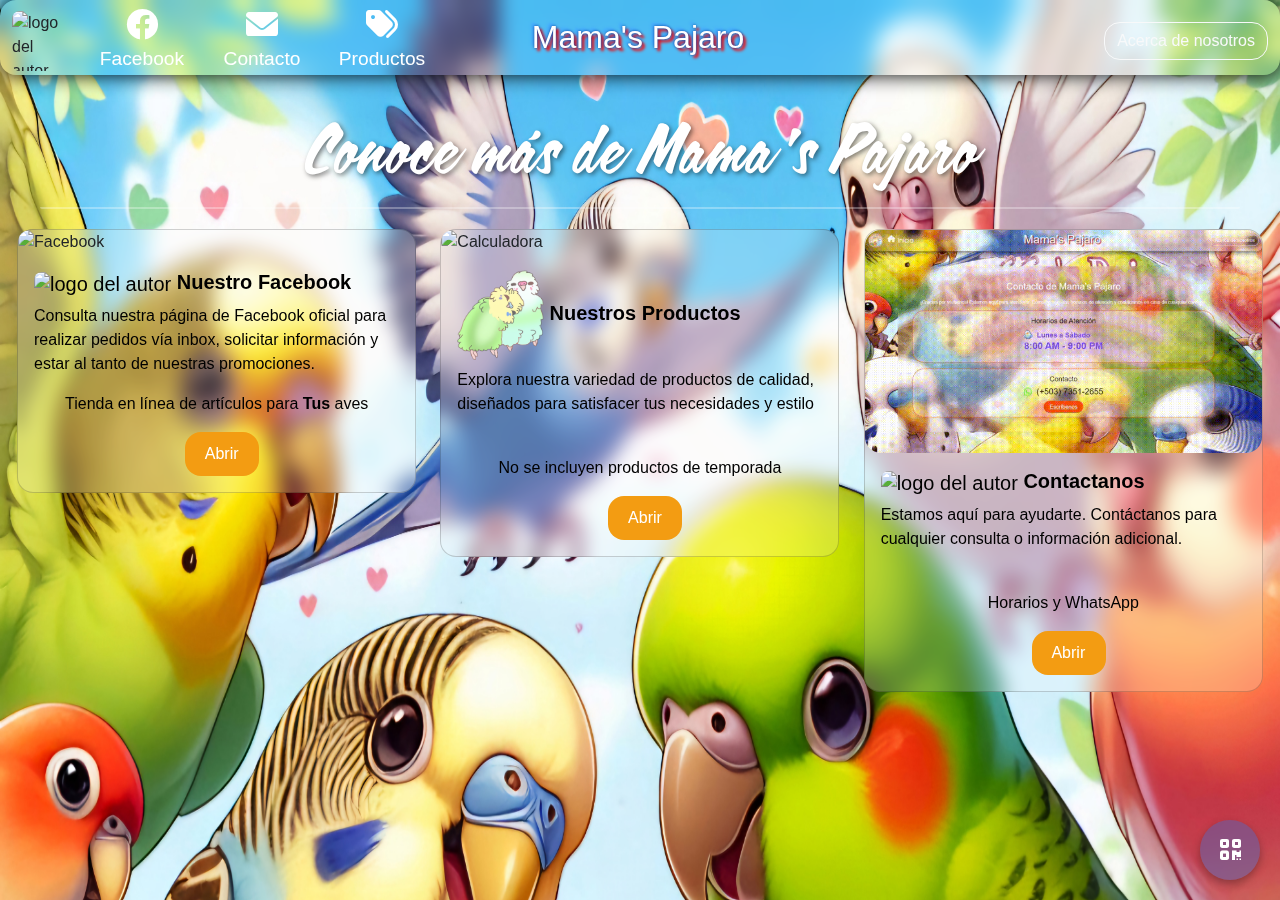
==== Home.html @ 3da88988 "Fixes 2/2" ====
<!-- DESARROLLADO POR GERARDO MARTÍNEZ -->

<!DOCTYPE html>
<html lang="es">

<head>

	<!-- Configuración -->
	<meta charset="UTF-8">
	<meta http-equiv="X-UA-Compatible" content="IE-edge">
	<meta name="viewport" content="width=device-width, initial-scale=1.0">

	<!-- Icono -->
	<link rel="icon" href="Resources/Logo/Logo.png" type="image/png">	

	<!-- Descripción -->
    <meta name="description" content="En Mama's Pajaro ofrecemos alimentación para aves, especialmente para pichones, y productos de calidad para tus pájaros. Descubre nuestros productos.">

	<!-- Palabras clave -->
    <meta name="keywords" content="Mama's Pajaro, mamas pajaro, productos para aves, alimentación para pájaros, pichones, comida para aves, tienda de aves, accesorios para pájaros">

	<!-- Otros metadatos -->
    <meta name="robots" content="index, follow"> <!-- Permite la indexación -->
    <meta name="author" content="Mama's Pajaro">

	<!-- Título -->
	<title>Mama's Pajaro</title>

	<!-- Icono -->
    <link rel="icon" href="https://mamapajaro.github.io/Resources/Logo/Logo.png" type="image/png">	

	<!-- Librerias -->
	<link rel="stylesheet" href="./css/estilos.css">
	<link rel="stylesheet" href="./css/bootstrap.css">
  	<link rel="stylesheet" href="./css/bootstrap.min.css">
	<link rel="stylesheet" href="./css/Home.css">

	<!-- Librería Awesome--> 
    <link rel="stylesheet" href="https://cdnjs.cloudflare.com/ajax/libs/font-awesome/6.0.0-beta3/css/all.min.css">	
	
	<!--Cargar gif por adelantado-->
	<link rel="preload" href="Resources\Animate\Facebook.gif" as="image">
	<link rel="preload" href="Resources\Animate\Productos.gif" as="image">
	<link rel="preload" href="Resources\Animate\Contactanos.gif" as="image">

	<!-- Metadatos de Open Graph (OG) -->
	<meta property="og:image:secure_url" content="https://gerrig.byethost8.com/MamaPajaro/Resources/Logo/Logo.png" />
    <meta property="og:title" content="Mama's Pajaro - Alimentación y Productos para Aves">
    <meta property="og:description" content="Descubre nuestros productos para aves y alimenta a tus pichones de forma adecuada con Mama's Pajaro. Ayuda a tus aves a crecer saludables.">
    <meta property="og:image" content="https://mamapajaro.github.io/Resources/Logo/Logo.png">
	<meta property="og:image:type" content="image/jpeg" />
	<meta property="og:image:width" content="400" />
	<meta property="og:image:height" content="300" />
	<meta property="og:image:alt" content="Mama's Pajaro" />
    <meta property="og:url" content="https://mamapajaro.github.io">
    <meta property="og:type" content="website">

    <!-- Metadatos para Twitter -->
    <meta name="twitter:title" content="Mama's Pajaro - Alimentación y Productos para Aves">
    <meta name="twitter:description" content="Descubre nuestros productos para aves y alimenta a tus pichones de forma adecuada con Mama's Pajaro. Ayuda a tus aves a crecer saludables.">
    <meta name="twitter:image" content="https://gerrig.byethost8.com/MamaPajaro/Resources/Logo/Logo.png">
    <meta name="twitter:card" content="summary_large_image">


	<script type="application/ld+json">
		{
		  "@context": "https://schema.org",
		  "@type": "Organization",
		  "name": "Mama's Pajaro",
		  "url": "https://mamapajaro.github.io",
		  "logo": "https://mamapajaro.github.io/Resources/Logo/Logo.png",
		  "contactPoint": {
			"@type": "ContactPoint",
			"telephone": "+50373512655",
			"contactType": "Customer Service",
			"areaServed": "ES",
			"availableLanguage": "es"
		  },
		  "sameAs": [
			"https://www.facebook.com/mamaspajaro"
		  ]
		}		
		</script>
	</head> 

<body class="section0" style="background-color: rgb(0, 0, 0);" content="width=device-width, initial-scale=1.0" oncontextmenu = "alert('Material Protegido');return false;" onselectstart = ";return false;" ondragstart =  "alert('Material Protegido');return false;">

	<script src="js/bootstrap.min.js"></script>

    <!-- NavBar -->
	<div id="header-container"></div>			  

	<!-- OFFCANVAS -->
	<div id="about-section"></div>

    <!-- Header and Spacing -->
    <header class="rounded-4" id="sticky-header">
		<nav class="navbar navbar-dark rounded-4 navbar-scroll" id="capa0 sombra3">
			<div class="container-fluid">
				<!-- Sección izquierda con logo y enlaces -->
				<div class="left-section d-flex">
					<img class="rounded-3" src="Resources/Logo/Logo.png" alt="logo del autor" width="60" height="60" class="d-inline-block align-text-top">
					
					<a href="Contacto.html" class="nav-link zero" id="a">
						<i class="fa-brands fa-facebook" id="a"></i>
						<span id="a">‎Facebook</span>
					</a>

					<a href="https://gerrig.byethost8.com/MamaPajaro/Contacto.html" class="nav-link zero" id="a">
						<i class="fas fa-envelope" id="a"></i>
						<span id="a">Contacto</span>
					</a>

					<a href="https://gerrig.byethost8.com/MamaPajaro/Productos.html" class="nav-link zero" id="a">
						<i class="fas fa-tags" id="a"></i>
						<span id="a">‎Productos</span>
					</a>
					
				</div>
	
				<!-- Título centrado -->
				<h1 class="title-center opt" id="sombra5">Mama's Pajaro</h1>
	
				<!-- Botón Acerca de nosotros -->
				<a class="btn btn-outline-light rounded-4" id="a" data-bs-toggle="offcanvas" href="#offcanvasExample" role="button" aria-controls="offcanvasExample">
					Acerca de nosotros
				</a>
			</div>
		</nav>
	</header>
	<br>

			<!-- OFFCANVAS (Contenido boton acerca de nosotros) -->
<div style="background-color: rgba(0, 255, 55, 0); backdrop-filter: blur(7px);" class="offcanvas offcanvas-start" tabindex="-1" id="offcanvasExample" aria-labelledby="offcanvasExampleLabel">

    <div class="offcanvas-header rounded-4" id="AC">

        <br>

      <h1 style="color:#000000;" class="offcanvas-title" id="offcanvasExampleLabel">Mama's Pajaro</h1>

      <button type="button" class="btn-close text-reset" id="a" data-bs-dismiss="offcanvas" aria-label="Close"></button>

    </div>

    <br>

    <div class="offcanvas-body rounded-4" id="AC">

        <div>
      
          <!-- Contenido del botón "Acerca de nosotros" -->
          <H1 class="decorated-title">Acerca de nosotros</H1>
          <div class="acrylic-box">
            <p class="centered-text">Nuestro emprendimiento Mama's pajaro nació hace 3 años, 
              debido a la necesidad de alimentar pájaros pichones ya que debido a una mala 
              nutrición se daban muchas muertes de pichones, por lo que hemos decidido crear 
              una marca que ayude a alimentar a los pájaros y evitar que tengan una mala nutrición,
              evitando que las muertes de los pichones sigan debido a este problema.
            </p>
            <p style="text-align: center; font-weight: bold;">No apoyamos ni fomentamos la venta de animales.</p>
          </div>
      
          <!-- Mantener este contenido debajo si es necesario -->
          <div style="text-align: center;">
            <img src="Resources/Logo/Logo.png" alt="Logo Mama Pajaro" style="width: 300px; height: auto;"> <!-- Ajusta la ruta y el tamaño -->
            <br>
            <p><b style="color:#000000;">Mama's Pajaro©</b> es una marca registrada</p>
        </div>
      
        </div>
        </div>
        </div>	 
	<br>
	<br>
	<br>
	<br>

	<!-- Tarjetas -->

	<H2 class="decorated-title">Conoce más de Mama's Pajaro</H2>

	<div class="row row-cols-1 row-cols-md-3 g-4" id="g">

		<div class="col">

			<!-- Mama's Pajaro Facebook -->

		  <div class="card rounded-4" style="background-color: rgba(255, 255, 255, 0.185);" id="AC2">

			<img src="Resources\Animate\Facebook.gif" class="card-img-top rounded-4" alt="Facebook">

			<div class="card-body">				

			  <h5 style="color:#000000" class="card-title"><img class="rounded-3" src="Resources\Iconos\Facebook.png" alt="logo del autor" height="90"><b>	Nuestro Facebook</b></h5>

			  <p style="color: #000000; font-weight: normal;" class="card-text">Consulta nuestra página de Facebook oficial para realizar pedidos vía inbox, solicitar información y estar al tanto de nuestras promociones.</p>

				<p style="color:black; text-align: center; font-weight: normal;">Tienda en línea de artículos para <b>Tus</b> aves</p>

			  <center><a href="https://www.facebook.com/mamaspajaro" id="a" class="btn btn-outline-dark rounded-4">Abrir</a></center>

			</div>

		  </div>

		</div>

		<!-- Productos -->

		<div class="col">

		  <div class="card rounded-4" style="background-color: rgba(255, 255, 255, 0.185);" id="AC2">

			<img src="Resources\Animate\Productos.gif" class="card-img-top rounded-4" alt="Calculadora">

			<div class="card-body">

				<h5 style="color:#000000" class="card-title"><img class="rounded-3" src="Resources\Iconos\Food.png" alt="logo del autor" height="90"><b>	Nuestros Productos</b></h5>

			  	<p style="color: #000000; font-weight: normal;" class="card-text">Explora nuestra variedad de productos de calidad, diseñados para satisfacer tus necesidades y estilo</p>
				<br>
				
			  	<p style="color:black; text-align: center; font-weight: normal;">No se incluyen productos de temporada</p>
				
			  	<center><a href="https://gerrig.byethost8.com/MamaPajaro/Productos.html" id="a" class="btn btn-outline-dark rounded-4">Abrir</a></center>

			</div>

		  </div>

		</div>

		<!-- Contacto -->

		<div class="col">

		  <div class="card rounded-4" style="background-color: rgba(255, 255, 255, 0.185);" id="AC2">

			<img src="Resources\Animate\Contactanos.gif" class="card-img-top rounded-4" alt="Calculadora">

			<div class="card-body">

				<h5 style="color:#000000" class="card-title"><img class="rounded-3" src="Resources\Iconos\Contact.png" alt="logo del autor" height="90"><b>	Contactanos</b></h5>

			  <p style="color:#000000" class="card-text">Estamos aquí para ayudarte. Contáctanos para cualquier consulta o información adicional.</p>
			  <br>			  	  
			  <p style="color:black; text-align: center; font-weight: normal;" class="d">Horarios y WhatsApp</p>

			  <center><a href="https://gerrig.byethost8.com/MamaPajaro/Contacto.html" id="a" class="btn btn-outline-dark rounded-4">Abrir</a></center>

			</div>

		  </div>

		</div>

		</div>

 <!-- Botón circular -->
 <button id="botonCircular">
    <i class="fas fa-qrcode" id="a"></i> <!-- Ícono de QR de Font Awesome -->
</button>


 <!-- Modal de la imagen -->
 <div id="modalImagen" class="modal">
	 <div class="modal-content">
		<h1 class="movil">¡Disponible en móviles!</h1>
		 <span id="a" class="close">&times;</span>
		 <div style="display: flex; justify-content: center; align-items: center;">
			<img src="Resources/QR/QR.png" alt="Mama Pajaro QR" class="QR">			
		</div>		
		<div class="recomendado">
			<img src="./Resources/Iconos/Microsoft_Edge_logo_(2019).svg" id="edge" height="20%" alt="Microsoft Edge Logo">
			<span>Recomendado</span>
		</div>
	 </div>
 </div>

 <script src="./js/button.js"></script>

		<br>

		</body>

		</html>
---- css/estilos.css ----
*{
    margin: 0;
    padding: 0;
    box-sizing: border-box;
}
#btn-mas{
    display: none;
}

.container{
    position: fixed;
    bottom: 20px;
    right: 20px;
}
.redes a, .btn-mas label{
    border: 1px solid rgba(0, 0, 0, 0.521);
    display: block;
    text-decoration: none;
    background: rgba(27, 2, 255, 0);
    backdrop-filter: blur(10px); 
    -webkit-backdrop-filter: blur(10px);
    color: #fff;
    width: 55px;
    height: 55px;
    line-height: 55px;
    text-align: center;
    border-radius: 50%;
    box-shadow: 0px 1px 10px rgb(0, 0, 0);
    transition: all 500ms ease;
}
.redes a:hover{
    border: 1px solid rgba(0, 0, 0, 0.521);
    background: rgba(27, 2, 255, 0);
    backdrop-filter: blur(10px); 
    -webkit-backdrop-filter: blur(10px);
    color: red;
}
.redes a{
    margin-bottom: -15px;
    opacity: 0;
    visibility: hidden;
}
#btn-mas:checked~ .redes a{
    margin-bottom: 10px;
    opacity: 1;
    visibility: visible;
}
.btn-mas label{
    cursor: pointer;
    border: 1px solid rgba(0, 0, 0, 0.521);
    background: rgba(27, 2, 255, 0);
    backdrop-filter: blur(10px); 
    -webkit-backdrop-filter: blur(10px);
    font-size: 23px;
}
#btn-mas:checked ~ .btn-mas label{
    transform: rotate(135deg);
    font-size: 25px;
}

#sticky-header {
   
    backdrop-filter: blur(10px); 
    -webkit-backdrop-filter: blur(10px);
    position: fixed;
    top: 0;
    left: 0;
    width: 100%;
    z-index: 100;
  }

#AC {
    background-color: rgba(255, 255, 255, 0.7);
    backdrop-filter: blur(5px); 
    -webkit-backdrop-filter: blur(5px);
}

#AC2 {
    backdrop-filter: blur(10px); 
    -webkit-backdrop-filter: blur(10px);
}
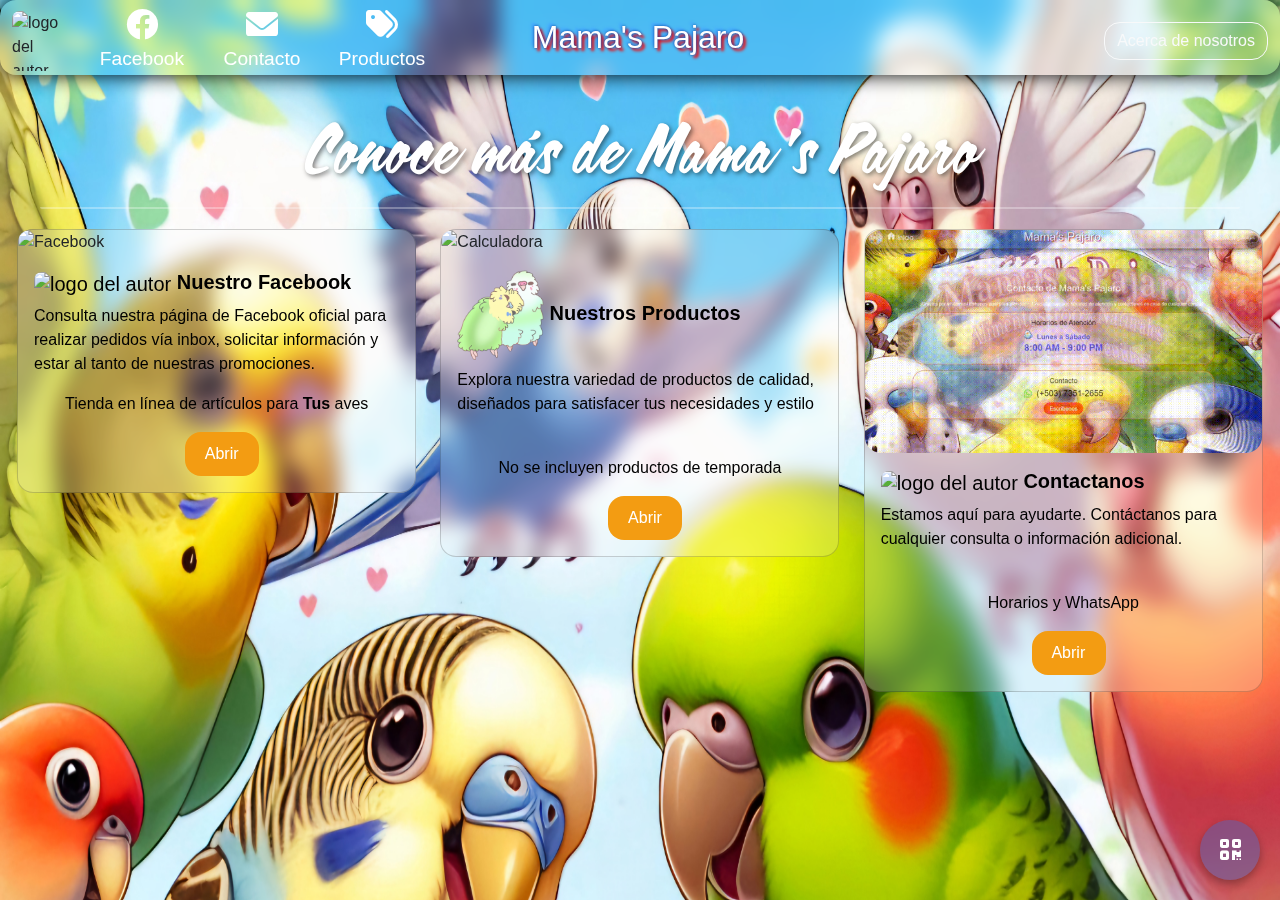
==== commit e8a83dae: "Final Fixes" ====
--- a/Home.html
+++ b/Home.html
@@ -9,10 +9,7 @@
 	<!-- Configuración -->
 	<meta charset="UTF-8">
 	<meta http-equiv="X-UA-Compatible" content="IE-edge">
-	<meta name="viewport" content="width=device-width, initial-scale=1.0">
-
-	<!-- Icono -->
-	<link rel="icon" href="Resources/Logo/Logo.png" type="image/png">	
+	<meta name="viewport" content="width=device-width, initial-scale=1.0">		
 
 	<!-- Descripción -->
     <meta name="description" content="En Mama's Pajaro ofrecemos alimentación para aves, especialmente para pichones, y productos de calidad para tus pájaros. Descubre nuestros productos.">
@@ -28,7 +25,7 @@
 	<title>Mama's Pajaro</title>
 
 	<!-- Icono -->
-    <link rel="icon" href="https://mamapajaro.github.io/Resources/Logo/Logo.png" type="image/png">	
+    	<link rel="icon" href="https://mamapajaro.github.io/Resources/Logo/Logo.png" type="image/png">	
 
 	<!-- Librerias -->
 	<link rel="stylesheet" href="./css/estilos.css">
@@ -45,7 +42,7 @@
 	<link rel="preload" href="Resources\Animate\Contactanos.gif" as="image">
 
 	<!-- Metadatos de Open Graph (OG) -->
-	<meta property="og:image:secure_url" content="https://gerrig.byethost8.com/MamaPajaro/Resources/Logo/Logo.png" />
+	<meta property="og:image:secure_url" content="https://mamapajaro.github.io/Resources/Logo/Logo.png" />
     <meta property="og:title" content="Mama's Pajaro - Alimentación y Productos para Aves">
     <meta property="og:description" content="Descubre nuestros productos para aves y alimenta a tus pichones de forma adecuada con Mama's Pajaro. Ayuda a tus aves a crecer saludables.">
     <meta property="og:image" content="https://mamapajaro.github.io/Resources/Logo/Logo.png">
@@ -59,7 +56,7 @@
     <!-- Metadatos para Twitter -->
     <meta name="twitter:title" content="Mama's Pajaro - Alimentación y Productos para Aves">
     <meta name="twitter:description" content="Descubre nuestros productos para aves y alimenta a tus pichones de forma adecuada con Mama's Pajaro. Ayuda a tus aves a crecer saludables.">
-    <meta name="twitter:image" content="https://gerrig.byethost8.com/MamaPajaro/Resources/Logo/Logo.png">
+    <meta name="twitter:image" content="https://mamapajaro.github.io/Resources/Logo/Logo.png">
     <meta name="twitter:card" content="summary_large_image">
 
 
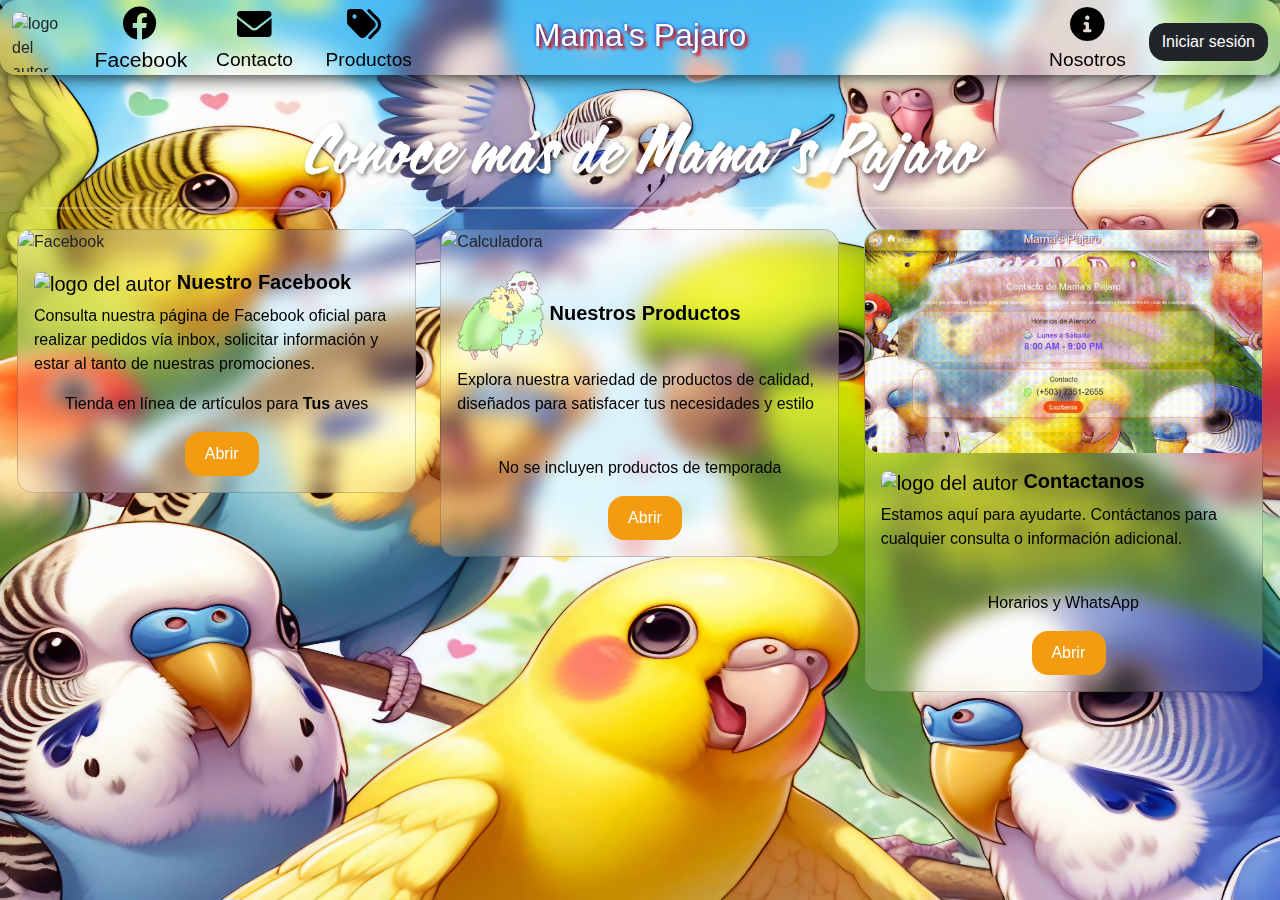
==== commit 2cf0784b: "Home V2" ====
--- a/Home.html
+++ b/Home.html
@@ -46,7 +46,7 @@
     <meta property="og:title" content="Mama's Pajaro - Alimentación y Productos para Aves">
     <meta property="og:description" content="Descubre nuestros productos para aves y alimenta a tus pichones de forma adecuada con Mama's Pajaro. Ayuda a tus aves a crecer saludables.">
     <meta property="og:image" content="https://mamapajaro.github.io/Resources/Logo/Logo.png">
-	<meta property="og:image:type" content="image/jpeg" />
+	<meta property="og:image:type" content="image/png" />
 	<meta property="og:image:width" content="400" />
 	<meta property="og:image:height" content="300" />
 	<meta property="og:image:alt" content="Mama's Pajaro" />
@@ -81,205 +81,210 @@
 		</script>
 	</head> 
 
-<body class="section0" style="background-color: rgb(0, 0, 0);" content="width=device-width, initial-scale=1.0" oncontextmenu = "alert('Material Protegido');return false;" onselectstart = ";return false;" ondragstart =  "alert('Material Protegido');return false;">
-
-	<script src="js/bootstrap.min.js"></script>
-
-    <!-- NavBar -->
-	<div id="header-container"></div>			  
-
-	<!-- OFFCANVAS -->
-	<div id="about-section"></div>
-
-    <!-- Header and Spacing -->
-    <header class="rounded-4" id="sticky-header">
-		<nav class="navbar navbar-dark rounded-4 navbar-scroll" id="capa0 sombra3">
-			<div class="container-fluid">
-				<!-- Sección izquierda con logo y enlaces -->
-				<div class="left-section d-flex">
-					<img class="rounded-3" src="Resources/Logo/Logo.png" alt="logo del autor" width="60" height="60" class="d-inline-block align-text-top">
+	<body class="section0" style="background-color: rgb(0, 0, 0);" content="width=device-width, initial-scale=1.0" oncontextmenu = "alert('Material Protegido');return false;" onselectstart = ";return false;" ondragstart =  "alert('Material Protegido');return false;">
+
+		<script src="js/bootstrap.min.js"></script>
+	
+		<!-- NavBar -->
+		<div id="header-container"></div>			  
+	
+		<!-- OFFCANVAS -->
+		<div id="about-section"></div>
+	
+		<!-- Header and Spacing -->
+		<header class="rounded-4" id="sticky-header">
+			<nav class="navbar navbar-dark rounded-4 navbar-scroll" id="capa0 sombra3">
+				<div class="container-fluid">
+					<!-- Sección izquierda con logo y enlaces -->
+					<div class="left-section d-flex">
+						<img class="rounded-3 mama" src="Resources/Logo/Logo.png" alt="logo del autor" width="60" height="60" class="d-inline-block align-text-top">
+						
+						<a href="https://www.facebook.com/mamaspajaro" class="nav-link zero2" id="a">
+							<i class="fa-brands fa-facebook" id="a"></i>
+							<span id="a">‎Facebook</span>
+						</a>
+	
+						<a href="https://gerrig.byethost8.com/MamaPajaro/Contacto.html" class="nav-link zero" id="a">
+							<i class="fas fa-envelope" id="a"></i>
+							<span id="a">Contacto</span>
+						</a>
+	
+						<a href="https://gerrig.byethost8.com/MamaPajaro/Productos.html" class="nav-link zero" id="a">
+							<i class="fas fa-tags" id="a"></i>
+							<span id="a">‎Productos</span>
+						</a>
+						
+					</div>
+		
+					<!-- Título centrado -->
+					<h1 class="title-center opt" id="sombra5">Mama's Pajaro</h1>
+	
+					<a href="#offcanvasExample" class="nav-link zero ajust2" id="a" data-bs-toggle="offcanvas" role="button" aria-controls="offcanvasExample">
+						<i class="fa-solid fa-circle-info" id="a"></i>
+						<span id="a">Nosotros</span>
+					</a>
+		
+					<!-- Botón Acerca de nosotros -->
+					<a class="btn btn-dark rounded-4" id="a" href="login.php" role="button">
+						Iniciar sesión
+					</a>
+				</div>
+			</nav>
+		</header>
+		<br>
+	
+				<!-- OFFCANVAS (Contenido boton acerca de nosotros) -->
+	<div style="background-color: rgba(0, 255, 55, 0); backdrop-filter: blur(7px);" class="offcanvas offcanvas-start" tabindex="-1" id="offcanvasExample" aria-labelledby="offcanvasExampleLabel">
+	
+		<div class="offcanvas-header rounded-4" id="AC">
+	
+			<br>
+	
+		  <h1 style="color:#000000;" class="offcanvas-title" id="offcanvasExampleLabel">Mama's Pajaro</h1>
+	
+		  <button type="button" class="btn-close text-reset" id="a" data-bs-dismiss="offcanvas" aria-label="Close"></button>
+	
+		</div>
+	
+		<br>
+	
+		<div class="offcanvas-body rounded-4" id="AC">
+	
+			<div>
+		  
+			  <!-- Contenido del botón "Acerca de nosotros" -->
+			  <H1 class="decorated-title">Acerca de nosotros</H1>
+			  <div class="acrylic-box">
+				<p class="centered-text">Nuestro emprendimiento Mama's pajaro nació hace 3 años, 
+				  debido a la necesidad de alimentar pájaros pichones ya que debido a una mala 
+				  nutrición se daban muchas muertes de pichones, por lo que hemos decidido crear 
+				  una marca que ayude a alimentar a los pájaros y evitar que tengan una mala nutrición,
+				  evitando que las muertes de los pichones sigan debido a este problema.
+				</p>
+				<p style="text-align: center; font-weight: bold;">No apoyamos ni fomentamos la venta de animales.</p>
+			  </div>
+		  
+			  <!-- Mantener este contenido debajo si es necesario -->
+			  <div style="text-align: center;">
+				<img src="Resources/Logo/Logo.png" alt="Logo Mama Pajaro" style="width: 300px; height: auto;"> <!-- Ajusta la ruta y el tamaño -->
+				<br>
+				<p><b style="color:#000000;">Mama's Pajaro©</b> es una marca registrada</p>
+			</div>
+		  
+			</div>
+			</div>
+			</div>	 
+		<br>
+		<br>
+		<br>
+		<br>
+	
+		<!-- Tarjetas -->
+	
+		<H2 class="decorated-title">Conoce más de Mama's Pajaro</H2>
+	
+		<div class="row row-cols-1 row-cols-md-3 g-4" id="g">
+	
+			<div class="col">
+	
+				<!-- Mama's Pajaro Facebook -->
+	
+			  <div class="card rounded-4" style="background-color: rgba(255, 255, 255, 0.185);" id="AC2">
+	
+				<img src="Resources\Animate\Facebook.gif" class="card-img-top rounded-4" alt="Facebook">
+	
+				<div class="card-body">				
+	
+				  <h5 style="color:#000000" class="card-title"><img class="rounded-3" src="Resources\Iconos\Facebook.png" alt="logo del autor" height="90"><b>	Nuestro Facebook</b></h5>
+	
+				  <p style="color: #000000; font-weight: normal;" class="card-text">Consulta nuestra página de Facebook oficial para realizar pedidos vía inbox, solicitar información y estar al tanto de nuestras promociones.</p>
+	
+					<p style="color:black; text-align: center; font-weight: normal;">Tienda en línea de artículos para <b>Tus</b> aves</p>
+	
+				  <center><a href="https://www.facebook.com/mamaspajaro" id="a" class="btn btn-outline-darki rounded-4">Abrir</a></center>
+	
+				</div>
+	
+			  </div>
+	
+			</div>
+	
+			<!-- Productos -->
+	
+			<div class="col">
+	
+			  <div class="card rounded-4" style="background-color: rgba(255, 255, 255, 0.185);" id="AC2">
+	
+				<img src="Resources\Animate\Productos.gif" class="card-img-top rounded-4" alt="Calculadora">
+	
+				<div class="card-body">
+	
+					<h5 style="color:#000000" class="card-title"><img class="rounded-3" src="Resources\Iconos\Food.png" alt="logo del autor" height="90"><b>	Nuestros Productos</b></h5>
+	
+					  <p style="color: #000000; font-weight: normal;" class="card-text">Explora nuestra variedad de productos de calidad, diseñados para satisfacer tus necesidades y estilo</p>
+					<br>
 					
-					<a href="Contacto.html" class="nav-link zero" id="a">
-						<i class="fa-brands fa-facebook" id="a"></i>
-						<span id="a">‎Facebook</span>
-					</a>
-
-					<a href="https://gerrig.byethost8.com/MamaPajaro/Contacto.html" class="nav-link zero" id="a">
-						<i class="fas fa-envelope" id="a"></i>
-						<span id="a">Contacto</span>
-					</a>
-
-					<a href="https://gerrig.byethost8.com/MamaPajaro/Productos.html" class="nav-link zero" id="a">
-						<i class="fas fa-tags" id="a"></i>
-						<span id="a">‎Productos</span>
-					</a>
+					  <p style="color:black; text-align: center; font-weight: normal;">No se incluyen productos de temporada</p>
 					
-				</div>
-	
-				<!-- Título centrado -->
-				<h1 class="title-center opt" id="sombra5">Mama's Pajaro</h1>
-	
-				<!-- Botón Acerca de nosotros -->
-				<a class="btn btn-outline-light rounded-4" id="a" data-bs-toggle="offcanvas" href="#offcanvasExample" role="button" aria-controls="offcanvasExample">
-					Acerca de nosotros
-				</a>
-			</div>
-		</nav>
-	</header>
-	<br>
-
-			<!-- OFFCANVAS (Contenido boton acerca de nosotros) -->
-<div style="background-color: rgba(0, 255, 55, 0); backdrop-filter: blur(7px);" class="offcanvas offcanvas-start" tabindex="-1" id="offcanvasExample" aria-labelledby="offcanvasExampleLabel">
-
-    <div class="offcanvas-header rounded-4" id="AC">
-
-        <br>
-
-      <h1 style="color:#000000;" class="offcanvas-title" id="offcanvasExampleLabel">Mama's Pajaro</h1>
-
-      <button type="button" class="btn-close text-reset" id="a" data-bs-dismiss="offcanvas" aria-label="Close"></button>
-
-    </div>
-
-    <br>
-
-    <div class="offcanvas-body rounded-4" id="AC">
-
-        <div>
-      
-          <!-- Contenido del botón "Acerca de nosotros" -->
-          <H1 class="decorated-title">Acerca de nosotros</H1>
-          <div class="acrylic-box">
-            <p class="centered-text">Nuestro emprendimiento Mama's pajaro nació hace 3 años, 
-              debido a la necesidad de alimentar pájaros pichones ya que debido a una mala 
-              nutrición se daban muchas muertes de pichones, por lo que hemos decidido crear 
-              una marca que ayude a alimentar a los pájaros y evitar que tengan una mala nutrición,
-              evitando que las muertes de los pichones sigan debido a este problema.
-            </p>
-            <p style="text-align: center; font-weight: bold;">No apoyamos ni fomentamos la venta de animales.</p>
-          </div>
-      
-          <!-- Mantener este contenido debajo si es necesario -->
-          <div style="text-align: center;">
-            <img src="Resources/Logo/Logo.png" alt="Logo Mama Pajaro" style="width: 300px; height: auto;"> <!-- Ajusta la ruta y el tamaño -->
-            <br>
-            <p><b style="color:#000000;">Mama's Pajaro©</b> es una marca registrada</p>
-        </div>
-      
-        </div>
-        </div>
-        </div>	 
-	<br>
-	<br>
-	<br>
-	<br>
-
-	<!-- Tarjetas -->
-
-	<H2 class="decorated-title">Conoce más de Mama's Pajaro</H2>
-
-	<div class="row row-cols-1 row-cols-md-3 g-4" id="g">
-
-		<div class="col">
-
-			<!-- Mama's Pajaro Facebook -->
-
-		  <div class="card rounded-4" style="background-color: rgba(255, 255, 255, 0.185);" id="AC2">
-
-			<img src="Resources\Animate\Facebook.gif" class="card-img-top rounded-4" alt="Facebook">
-
-			<div class="card-body">				
-
-			  <h5 style="color:#000000" class="card-title"><img class="rounded-3" src="Resources\Iconos\Facebook.png" alt="logo del autor" height="90"><b>	Nuestro Facebook</b></h5>
-
-			  <p style="color: #000000; font-weight: normal;" class="card-text">Consulta nuestra página de Facebook oficial para realizar pedidos vía inbox, solicitar información y estar al tanto de nuestras promociones.</p>
-
-				<p style="color:black; text-align: center; font-weight: normal;">Tienda en línea de artículos para <b>Tus</b> aves</p>
-
-			  <center><a href="https://www.facebook.com/mamaspajaro" id="a" class="btn btn-outline-dark rounded-4">Abrir</a></center>
-
-			</div>
-
-		  </div>
-
-		</div>
-
-		<!-- Productos -->
-
-		<div class="col">
-
-		  <div class="card rounded-4" style="background-color: rgba(255, 255, 255, 0.185);" id="AC2">
-
-			<img src="Resources\Animate\Productos.gif" class="card-img-top rounded-4" alt="Calculadora">
-
-			<div class="card-body">
-
-				<h5 style="color:#000000" class="card-title"><img class="rounded-3" src="Resources\Iconos\Food.png" alt="logo del autor" height="90"><b>	Nuestros Productos</b></h5>
-
-			  	<p style="color: #000000; font-weight: normal;" class="card-text">Explora nuestra variedad de productos de calidad, diseñados para satisfacer tus necesidades y estilo</p>
-				<br>
-				
-			  	<p style="color:black; text-align: center; font-weight: normal;">No se incluyen productos de temporada</p>
-				
-			  	<center><a href="https://gerrig.byethost8.com/MamaPajaro/Productos.html" id="a" class="btn btn-outline-dark rounded-4">Abrir</a></center>
-
-			</div>
-
-		  </div>
-
-		</div>
-
-		<!-- Contacto -->
-
-		<div class="col">
-
-		  <div class="card rounded-4" style="background-color: rgba(255, 255, 255, 0.185);" id="AC2">
-
-			<img src="Resources\Animate\Contactanos.gif" class="card-img-top rounded-4" alt="Calculadora">
-
-			<div class="card-body">
-
-				<h5 style="color:#000000" class="card-title"><img class="rounded-3" src="Resources\Iconos\Contact.png" alt="logo del autor" height="90"><b>	Contactanos</b></h5>
-
-			  <p style="color:#000000" class="card-text">Estamos aquí para ayudarte. Contáctanos para cualquier consulta o información adicional.</p>
-			  <br>			  	  
-			  <p style="color:black; text-align: center; font-weight: normal;" class="d">Horarios y WhatsApp</p>
-
-			  <center><a href="https://gerrig.byethost8.com/MamaPajaro/Contacto.html" id="a" class="btn btn-outline-dark rounded-4">Abrir</a></center>
-
-			</div>
-
-		  </div>
-
-		</div>
-
-		</div>
-
- <!-- Botón circular -->
- <button id="botonCircular">
-    <i class="fas fa-qrcode" id="a"></i> <!-- Ícono de QR de Font Awesome -->
-</button>
-
-
- <!-- Modal de la imagen -->
- <div id="modalImagen" class="modal">
-	 <div class="modal-content">
-		<h1 class="movil">¡Disponible en móviles!</h1>
-		 <span id="a" class="close">&times;</span>
-		 <div style="display: flex; justify-content: center; align-items: center;">
-			<img src="Resources/QR/QR.png" alt="Mama Pajaro QR" class="QR">			
-		</div>		
-		<div class="recomendado">
-			<img src="./Resources/Iconos/Microsoft_Edge_logo_(2019).svg" id="edge" height="20%" alt="Microsoft Edge Logo">
-			<span>Recomendado</span>
-		</div>
+					  <center><a href="Productos.html" id="a" class="btn btn-outline-darki rounded-4">Abrir</a></center>
+	
+				</div>
+	
+			  </div>
+	
+			</div>
+	
+			<!-- Contacto -->
+	
+			<div class="col">
+	
+			  <div class="card rounded-4" style="background-color: rgba(255, 255, 255, 0.185);" id="AC2">
+	
+				<img src="Resources\Animate\Contactanos.gif" class="card-img-top rounded-4" alt="Calculadora">
+	
+				<div class="card-body">
+	
+					<h5 style="color:#000000" class="card-title"><img class="rounded-3" src="Resources\Iconos\Contact.png" alt="logo del autor" height="90"><b>	Contactanos</b></h5>
+	
+				  <p style="color:#000000" class="card-text">Estamos aquí para ayudarte. Contáctanos para cualquier consulta o información adicional.</p>
+				  <br>			  	  
+				  <p style="color:black; text-align: center; font-weight: normal;" class="d">Horarios y WhatsApp</p>
+	
+				  <center><a href="Contacto.html" id="a" class="btn btn-outline-darki rounded-4">Abrir</a></center>
+	
+				</div>
+	
+			  </div>
+	
+			</div>
+	
+			</div>
+	
+	 <!-- Botón circular -->
+	 <button id="botonCircular">
+		<i class="fas fa-qrcode" id="a"></i> <!-- Ícono de QR de Font Awesome -->
+	</button>
+	
+	
+	 <!-- Modal de la imagen -->
+	 <div id="modalImagen" class="modal">
+		 <div class="modal-content">
+			<h1 class="movil">¡Disponible en móviles!</h1>
+			 <span id="a" class="close">&times;</span>
+			 <div style="display: flex; justify-content: center; align-items: center;">
+				<img src="Resources/QR/QR.png" alt="Mama Pajaro QR" class="QR">			
+			</div>		
+			<div class="recomendado">
+				<img src="./Resources/Iconos/Microsoft_Edge_logo_(2019).svg" id="edge" height="20%" alt="Microsoft Edge Logo">
+				<span>Recomendado</span>
+			</div>
+		 </div>
 	 </div>
- </div>
-
- <script src="./js/button.js"></script>
-
-		<br>
-
-		</body>
-
-		</html>+	
+	 <script src="./js/button.js"></script>
+	
+			<br>
+	
+	</body>
+	
+</html>--- a/css/Home.css
+++ b/css/Home.css
@@ -284,7 +284,7 @@
 		}
 		.nav-link {
 			text-decoration: none;
-			color: white;
+			color: black;
 			font-size: 1.3rem;
 			margin-left: 22px;
 			position: relative; /* Para que el z-index funcione */
@@ -292,13 +292,14 @@
 			transition: color 0.3s, transform 0.3s, font-weight 0.3s; /* Suaviza el cambio de color y la transformación */
 		}
 		.title-center {
-			flex-grow: 1;
+			position: absolute; /* Desacoplamos la posición del flujo normal */
+			left: 50% !important; /* Llevamos el punto de inicio al centro del contenedor */
+			transform: translateX(20%); /* Ajustamos el centro del elemento */
 			text-align: center;
 			color: white;
 			font-size: 2rem;
-			margin-left: -300px;
-			position: relative;
-			z-index: 1; /* El título estará debajo de los enlaces */
+			z-index: 1; /* Aseguramos la visibilidad si hay traslapos */
+			width: max-content; /* Se ajustará al tamaño del texto */
 		}
 		.btn {
 			margin-left: 10px;
@@ -437,16 +438,16 @@
 			}
 		}
 
-		.btn-outline-dark {
+		.btn-outline-darki {
 			background-color: #f39c12;
 			color: white;
 			border: none;
 			padding: 10px 20px;
 			border-radius: 5px;
 			cursor: pointer;
-		}
-
-		.btn-outline-dark:hover {
+		}		
+
+		.btn-outline-darki:hover {
 			transform: scale(1.05);
 			background-color: #e67e22;
 		}
@@ -477,12 +478,12 @@
 			}
 		}
 
-		.btn-outline-dark
+		.btn-outline-darki
 		{
 			transition: transform 0.3s ease;
 		}
 
-		.btn-outline-dark:hover
+		.btn-outline-darki:hover
 		{
 			transform: scale(1.3); /* Agrandar un poco al pasar el mouse */    
 		}
@@ -509,383 +510,880 @@
 		--order: 3;
 		}
 
-		/*Optimización iPhone SE*/
-		@media (max-width: 400px) {
-			nav {
-				flex-direction: column; /* Cambia la dirección de los elementos a columna */
-				align-items: flex-start; /* Alinea los elementos a la izquierda */
-			}
-		
-			.nav-link {
-				font-size: 1.2rem; /* Reduce el tamaño del texto en dispositivos móviles */
-				padding: 5px; /* Reduce el padding para mayor espacio en pantalla */
-				width: 100%; /* Hace que cada enlace ocupe el ancho completo */
-				text-align: center; /* Alinea el texto a la izquierda */
-				margin-right: 60px;
-			}
-
-			.btn-outline-light
-			{
-				display: none;
-			}
-		
-			.opt {
-				font-size: 1.5rem; /* Tamaño del título para dispositivos móviles */
-				text-align: center; /* Centra el título */
-				display: none; /* Oculta el título en dispositivos pequeños */
-			}
-		
-			.nav-link span {
-				display: none; /* Oculta el texto del span en pantallas pequeñas */
-			}
-		
-			.nav-link i {
-				font-size: 1.8rem; /* Ajusta el tamaño del icono si es necesario */
-			}
-		
-			.nav-link {
-				margin-left: 10px; /* Cambia el margin-left a 10px en vista móvil */
-			}
-
-			.section0 {
-
-				background-image: url("../Resources/Fondos/Background.jpg");
-	
-				background-repeat: no-repeat;
-	
-				background-attachment: fixed;
-	
-				background-size: 100% 100%;			
-	
-				}
-		}
-		
-
-		/* Optimización desde 100px hasta 769px */
-@media (min-width: 100px) and (max-width: 659px) {
+/* Responsive design */
+/* Estilos base para pantallas pequeñas (por debajo de 379px) */
+@media (min-width: 0px) and (max-width: 246px) {
+    nav {
+        flex-direction: column; /* Cambia la dirección de los elementos a columna */
+        align-items: flex-start; /* Alinea los elementos a la izquierda */
+        max-height: 55px;
+    }
+
+    .nav-link {
+        font-size: 1rem; /* Tamaño de fuente reducido para pantallas muy pequeñas */        
+        width: 100%; /* Hace que cada enlace ocupe el ancho completo */
+        text-align: left; /* Alinea el texto a la izquierda */
+        margin-right: -25px !important; /* Espacio mínimo para pantallas pequeñas */
+        margin-left: -25px !important; 
+        display: none;       
+    }
+
+    .nav-link span{
+        display: none;
+    }
+
+    .config{
+        margin-left: -990px !important;
+    } 
+
+    .ajust{
+        display: none;
+    }
+
+    .mama{
+        display: none;
+    }   
+
+	.opt {
+        font-size: 1.2rem; /* Tamaño más pequeño para pantallas reducidas */
+        text-align: center; /* Centra el título */
+        display: none; /* Oculto en pantallas pequeñas */
+    }    
+
+    .nav-link i {
+        font-size: 1.5rem; /* Ajuste del tamaño del icono */
+    }    
+
+    .zero{		
+        max-width: 60px;
+        margin-left: 10px; /* Margen ajustado */
+        text-align:center;
+        margin-left: -5px;
+        }  
+        
+    .zero2{		
+        max-width: 90px;
+        margin-left: 10px; /* Margen ajustado */
+        text-align:center;
+        margin-left: -5px;
+        }     
+}
+
+@media (min-width: 247px) and (max-width: 271px) {
+    nav {
+        flex-direction: column; /* Cambia la dirección de los elementos a columna */
+        align-items: flex-start; /* Alinea los elementos a la izquierda */
+        max-height: 55px;
+    }
+
+    .nav-link {
+        font-size: 1rem; /* Tamaño de fuente reducido para pantallas muy pequeñas */        
+        width: 100%; /* Hace que cada enlace ocupe el ancho completo */
+        text-align: left; /* Alinea el texto a la izquierda */
+        margin-right: -30px !important; /* Espacio mínimo para pantallas pequeñas */
+        margin-left: -25px !important;        
+    }
+
+    .nav-link span{
+        display: none;
+    }
+
+    .config{
+        margin-left: -990px !important;
+    } 
+
+    .ajust2 {
+        position: absolute !important; /* Posiciona el elemento de forma absoluta respecto al contenedor o la pantalla */
+        right: 150px !important; /* Siempre estará a 450px del borde derecho */
+    }  
+
+    .mama{
+        display: none;
+    }    
+
+    .config2{
+        margin-left: -95px !important;
+    }  
+
+    .opt {
+        font-size: 1.2rem; /* Tamaño más pequeño para pantallas reducidas */
+        text-align: center; /* Centra el título */
+        display: none; /* Oculto en pantallas pequeñas */
+    }    
+
+    .nav-link i {
+        font-size: 1.5rem; /* Ajuste del tamaño del icono */
+    }    
+
+    .zero{		
+        max-width: 60px;
+        text-align:center;
+        margin-left: -25px;
+        }  
+        
+    .zero2{		
+        max-width: 90px;
+        text-align:center;
+		margin-right: -15px !important;
+        margin-left: 45px !important;
+        }     
+}
+
+
+@media (min-width: 272px) and (max-width: 359px) {
+    nav {
+        flex-direction: column; /* Cambia la dirección de los elementos a columna */
+        align-items: flex-start; /* Alinea los elementos a la izquierda */
+        max-height: 55px;
+    }
+
+    .nav-link {
+        font-size: 1rem; /* Tamaño de fuente reducido para pantallas muy pequeñas */        
+        width: 100%; /* Hace que cada enlace ocupe el ancho completo */
+        text-align: left; /* Alinea el texto a la izquierda */
+        margin-right: -15px !important; /* Espacio mínimo para pantallas pequeñas */
+        margin-left: -30px !important;
+        transform:scale(1.2);
+    }
+
+    .ajust2 {
+        position: absolute !important; /* Posiciona el elemento de forma absoluta respecto al contenedor o la pantalla */
+        right: 112px !important; /* Siempre estará a 450px del borde derecho */
+    }  
+
+    .mama{
+        display: none;
+    }
+
+    .nav-link span {
+        display: none;
+    }
+
+    .config{
+        margin-left: -1295px !important;
+    }   
+    
+    .config2{
+        margin-left : -95px !important;
+    }   
+
+    .opt {
+        font-size: 1.2rem; /* Tamaño más pequeño para pantallas reducidas */
+        text-align: center; /* Centra el título */
+        display: none; /* Oculto en pantallas pequeñas */
+    }   
+
+    .nav-link i {
+        font-size: 1.5rem; /* Ajuste del tamaño del icono */
+    }    
+
+    .zero{		
+        max-width: 60px;
+        text-align:center;
+		margin-right: 5px !important;
+        margin-left: 5px !important;
+    }  
+        
+    .zero2{		
+        max-width: 90px;
+        text-align:center;
+		margin-right: 5px !important;
+        margin-left: 0px !important;
+    }    
+}
+
+/* Estilos base para pantallas pequeñas (por debajo de 379px) */
+@media (min-width: 360px) and (max-width: 397px) {
 	nav {
-		flex-direction: column; /* Cambia la dirección de los elementos a columna */
-		align-items: flex-start; /* Alinea los elementos a la izquierda */
-	}
-
-	.nav-link {
-		font-size: 1.2rem; /* Tamaño de fuente para dispositivos pequeños */
-		padding: 5px; /* Padding reducido para mayor espacio en pantalla */
-		width: 100%; /* Ocupa el ancho completo */
-		text-align: left; /* Alinea el texto a la izquierda */
-		margin-left: 10px; /* Margen izquierdo */
-	}
-
-	.opt {
-		font-size: 1.5rem; /* Tamaño del título para dispositivos móviles */
-		text-align: center; /* Centra el título */
-		display: none; /* Oculta el título en dispositivos pequeños */
-	}
-
-	.nav-link span {
-		display: none; /* Oculta el span en pantallas pequeñas */
-	}
-
-	.nav-link i {
-		font-size: 1.8rem; /* Tamaño del icono ajustado */
-	}
-}
-
-		/* Optimización desde 100px hasta 769px */
-		@media (min-width: 660px) and (max-width: 909px) {
-			nav {
-				flex-direction: column; /* Cambia la dirección de los elementos a columna */
-				align-items: flex-start; /* Alinea los elementos a la izquierda */
-			}
-		
-			.nav-link {
-				font-size: 1.2rem; /* Tamaño de fuente para dispositivos pequeños */
-				padding: 5px; /* Padding reducido para mayor espacio en pantalla */
-				width: 100%; /* Ocupa el ancho completo */
-				text-align: left; /* Alinea el texto a la izquierda */
-				margin-left: 10px; /* Margen izquierdo */
-			}
-		
-			h1 {
-				font-size: 1.5rem; /* Tamaño del título */
-				text-align: center; /* Centramos el título */
-				margin-right: -250px; /* Ajuste específico para tablets */
-				display: block; /* Mostrar el título en tablets */		
-			}
-		
-			.nav-link span {
-				display: none; /* Oculta el span en pantallas pequeñas */
-			}
-		
-			.nav-link i {
-				font-size: 1.8rem; /* Tamaño del icono ajustado */
-			}
-		}
-
-/* Optimización para dispositivos de hasta 768px */
-@media (min-width: 910px) and (max-width: 951px) {
+        flex-direction: column; /* Cambia la dirección de los elementos a columna */
+        align-items: flex-start; /* Alinea los elementos a la izquierda */        
+    }
+
+    .nav-link {
+        font-size: 1rem; /* Tamaño de fuente reducido para pantallas muy pequeñas */        
+        width: 100%; /* Hace que cada enlace ocupe el ancho completo */
+        text-align: left; /* Alinea el texto a la izquierda */
+        margin-right: -15px !important; /* Espacio mínimo para pantallas pequeñas */
+        margin-left: -30px !important;
+        transform:scale(1.2);
+    }
+
+    .ajust2 {
+        position: absolute !important; /* Posiciona el elemento de forma absoluta respecto al contenedor o la pantalla */
+        right: 112px !important; /* Siempre estará a 450px del borde derecho */
+    }      
+
+    .nav-link span {
+        display: none;
+    }
+
+    .config{
+        margin-left: -1295px !important;
+    }   
+    
+    .config2{
+        margin-left : -95px !important;
+    }   
+
+    .opt {
+        font-size: 1.2rem; /* Tamaño más pequeño para pantallas reducidas */
+        text-align: center; /* Centra el título */
+        display: none; /* Oculto en pantallas pequeñas */
+    }   
+
+    .nav-link i {
+        font-size: 1.5rem; /* Ajuste del tamaño del icono */
+    }    
+
+    .zero{		
+        max-width: 60px;
+        text-align:center;
+		margin-right: 5px !important;
+        margin-left: 10px !important;
+    }  
+        
+    .zero2{		
+        max-width: 90px;
+        text-align:center;
+		margin-right: 5px !important;
+        margin-left: 10px !important;
+    }  
+}
+
+/* Estilos base para pantallas pequeñas (por debajo de 400px) */
+@media (min-width: 398px) and (max-width: 422px) {
     nav {
-        flex-direction: column; /* Mantiene la dirección en columna */
-        align-items: flex-start; /* Alineación a la izquierda */
-    }
-
-    .nav-link {
-        font-size: 1.2rem; /* Mantiene el tamaño de la fuente */
+        flex-direction: column; /* Cambia la dirección de los elementos a columna */
+        align-items: flex-start; /* Alinea los elementos a la izquierda */        
+    }
+
+    .nav-link {
+        font-size: 1rem; /* Tamaño de fuente reducido para pantallas muy pequeñas */        
+        width: 100%; /* Hace que cada enlace ocupe el ancho completo */
+        text-align: left; /* Alinea el texto a la izquierda */
+        margin-right: -15px !important; /* Espacio mínimo para pantallas pequeñas */
+        margin-left: -30px !important;
+        transform:scale(1.2);
+    }
+
+    .ajust2 {
+        position: absolute !important; /* Posiciona el elemento de forma absoluta respecto al contenedor o la pantalla */
+        right: 120px !important; /* Siempre estará a 450px del borde derecho */
+    }      
+
+    .nav-link span {
+        display: none;
+    }
+
+    .config{
+        margin-left: -1295px !important;
+    }   
+    
+    .config2{
+        margin-left : -95px !important;
+    }   
+
+    .opt {
+        font-size: 1.2rem; /* Tamaño más pequeño para pantallas reducidas */
+        text-align: center; /* Centra el título */
+        display: none; /* Oculto en pantallas pequeñas */
+    }   
+
+    .nav-link i {
+        font-size: 1.5rem; /* Ajuste del tamaño del icono */
+    }    
+
+    .zero{		
+        max-width: 60px;
+        text-align:center;
+		margin-right: 5px !important;
+        margin-left: 20px !important;
+    }  
+        
+    .zero2{		
+        max-width: 90px;
+        text-align:center;
+		margin-right: 5px !important;
+        margin-left: 20px !important;
+    }  
+}
+
+/* Estilos base para pantallas pequeñas (por debajo de 400px) */
+@media (min-width: 423px) and (max-width: 490px) {
+    nav {
+        flex-direction: column; /* Cambia la dirección de los elementos a columna */
+        align-items: flex-start; /* Alinea los elementos a la izquierda */        
+    }
+
+    .nav-link {
+        font-size: 1rem; /* Tamaño de fuente reducido para pantallas muy pequeñas */        
+        width: 100%; /* Hace que cada enlace ocupe el ancho completo */
+        text-align: left; /* Alinea el texto a la izquierda */
+        margin-right: -15px !important; /* Espacio mínimo para pantallas pequeñas */
+        margin-left: -30px !important;
+        transform:scale(1.2);
+    }
+
+    .ajust2 {
+        position: absolute !important; /* Posiciona el elemento de forma absoluta respecto al contenedor o la pantalla */
+        right: 130px !important; /* Siempre estará a 450px del borde derecho */
+    }      
+
+    .nav-link span {
+        display: none;
+    }
+
+    .config{
+        margin-left: -1295px !important;
+    }   
+    
+    .config2{
+        margin-left : -95px !important;
+    }   
+
+    .opt {
+        font-size: 1.2rem; /* Tamaño más pequeño para pantallas reducidas */
+        text-align: center; /* Centra el título */
+        display: none; /* Oculto en pantallas pequeñas */
+    }   
+
+    .nav-link i {
+        font-size: 1.5rem; /* Ajuste del tamaño del icono */
+    }    
+
+    .zero{		
+        max-width: 60px;
+        text-align:center;
+		margin-right: 5px !important;
+        margin-left: 25px !important;
+    }  
+        
+    .zero2{		
+        max-width: 90px;
+        text-align:center;
+		margin-right: 5px !important;
+        margin-left: 25px !important;
+    }   
+}
+
+/*PRUEBA HASTA AQUI MOTO G100*/
+
+/* Estilos para pantallas de hasta 768px */
+@media (min-width: 491px) and (max-width: 580px) {   
+
+    .opt {        
+        display:none;
+    }
+
+    .ajust2 {
+        position: absolute !important; /* Posiciona el elemento de forma absoluta respecto al contenedor o la pantalla */
+        right: 120px !important; /* Siempre estará a 450px del borde derecho */
+    }
+    
+    .ajust2 span{
+        display: none;
+    }
+    
+    .config{
+        margin-left: -5px !important;
+    } 
+
+    .nav-link i {
+        font-size: 1.8rem; /* Tamaño del icono un poco mayor */
+    }
+
+    .nav-link {
+        font-size: 1.1rem; /* Mantiene el tamaño de la fuente */        
+        width: 100%; /* Ocupa el ancho completo */		
+        text-align: center; /* Alineación del texto */
+        margin-left: 15px; /* Margen ajustado */
+        margin-right: -25px;
+        max-width: 10px !important;
+    }    
+
+    .zero{		
+        max-width: 70px !important;
+        text-align:center !important;
+		margin-right: -5px !important;
+        margin-left: 15px !important;
+		transition: color 0.3s, transform 0.3s, font-weight 0.3s; /* Suaviza el cambio de color y la transformación */
+    }  
+        
+    .zero2{		
+        max-width: 100px !important;
+        text-align:center !important;
+		margin-right: -15px !important;
+        margin-left: -5px !important;
+		transition: color 0.3s, transform 0.3s, font-weight 0.3s; /* Suaviza el cambio de color y la transformación */
+    }   
+}
+
+/*DE AQUI PARA ABAJO FALTA OPTIMIZAR*/
+
+/* Estilos para pantallas de hasta 768px */
+@media (min-width: 581px) and (max-width: 763px) {
+    .opt {        
+        display:none;
+    }
+
+    .ajust2 {
+        position: absolute !important; /* Posiciona el elemento de forma absoluta respecto al contenedor o la pantalla */
+        right: 150px !important; /* Siempre estará a 450px del borde derecho */
+    }   
+    
+    .config{
+        margin-left: -5px !important;
+    } 
+
+    .nav-link i {
+        font-size: 1.8rem; /* Tamaño del icono un poco mayor */
+    }
+
+    .nav-link {
+        font-size: 1.1rem; /* Mantiene el tamaño de la fuente */        
+        width: 100%; /* Ocupa el ancho completo */		
+        text-align: center; /* Alineación del texto */
+        margin-left: 15px; /* Margen ajustado */
+        margin-right: -25px;
+        max-width: 10px !important;
+    }    
+
+    .zero{		
+        max-width: 70px !important;
+        text-align:center !important;
+		margin-right: 5px !important;
+        margin-left: 15px !important;
+		transition: color 0.3s, transform 0.3s, font-weight 0.3s; /* Suaviza el cambio de color y la transformación */
+    }  
+        
+    .zero2{		
+        max-width: 100px !important;
+        text-align:center !important;
+		margin-right: -5px !important;
+        margin-left: -5px !important;
+		transition: color 0.3s, transform 0.3s, font-weight 0.3s; /* Suaviza el cambio de color y la transformación */
+    }     
+}
+
+/*MOTO G100 USE*/
+
+/* Estilos para pantallas de hasta 768px */
+@media (min-width: 764px) and (max-width: 870px) {
+    .nav-link {
+        font-size: 1.2rem; /* Tamaño de fuente mayor para pantallas medianas */
+        padding: 5px; /* Ajuste del padding */
+        margin-left: 10px; /* Ajuste del margen */
+    }    
+
+    .nav-link {
+        font-size: 1.0rem; /* Mantiene el tamaño de la fuente */
         padding: 5px; /* Padding ajustado */
         width: 100%; /* Ocupa el ancho completo */		
         text-align: center; /* Alineación del texto */
-        margin-left: 10px; /* Margen ajustado */
-    }
+        margin-right: -10px !important; /* Margen ajustado */ 
+        transform: scale(1.2);       
+    }
+
+    .nav-link span{
+        display: none;
+    }     
+    
+    .ajust2 {        
+        position: absolute !important; /* Posiciona el elemento de forma absoluta respecto al contenedor o la pantalla */
+        right: 120px !important; /* Siempre estará a 450px del borde derecho */        
+    }
+    
+    .config{
+        margin-left: -100px !important;
+        
+    } 
+
+    .config2{
+        margin-left: 0px !important;
+        position: relative; /* Para que el z-index funcione */
+        z-index: 120; /* Coloca los enlaces por encima del título */
+    } 
+    
+    .opt {
+        font-size: 2.0rem; /* Ajuste del tamaño del título */
+        text-align: center; /* Centra el título */
+        display: block; /* Mostrar el h1 en tablets */
+        position: absolute; /* Posicionamiento absoluto para mover el elemento */
+        top: 50%; /* Centra el elemento verticalmente */
+        left: 69%; /* Posiciona el elemento en el centro horizontal */
+        transform: translate(-50%, -69%); /* Ajusta para que esté perfectamente centrado */
+        z-index: 1; /* Asegura que se muestre encima de otros elementos con z-index menor */
+        margin-right: 120px !important; /* Ajuste específico para tablets, si es necesario */
+    }
+
+    .nav-link i {
+        font-size: 1.8rem; /* Tamaño del icono un poco mayor */
+    }
+
+    .zero2 {
+        text-decoration: none;
+        color: black;
+        font-size: 1.1rem;
+        min-width: 65px !important;
+        max-width: 70px;
+        margin-right: 0px !important;
+        position: relative; /* Para que el z-index funcione */
+        z-index: 100; /* Coloca los enlaces por encima del título */
+        transition: color 0.3s, transform 0.3s, font-weight 0.3s; /* Suaviza el cambio de color y la transformación */
+    }     
 
 	.zero{		
-		max-width: 90px;
-		margin-left: 10px; /* Margen ajustado */
-		text-align:center;
-		margin-left: 5px;
-	}	
-
-    .opt {
-        font-size: 1.5rem; /* Tamaño del título */
-        text-align: center; /* Centramos el título */
-        margin-right: -175px; /* Ajuste específico para tablets */
-        display: block; /* Mostrar el título en tablets */
-    }	
-
-    .card-body h5 {
-        font-size: 1.2rem;
-    }
-
-    .card-body img {
-        height: 50px;
-    }
-
-    .card-body p.d {
-        margin-top: 50px;
-    }
-
-}
-
-/* Optimización para dispositivos de hasta 768px */
-@media (min-width: 952px) and (max-width: 1260px) {
-    nav {
-        flex-direction: column; /* Mantiene la dirección en columna */
-        align-items: flex-start; /* Alineación a la izquierda */
-    }
-
-    .nav-link {
-        font-size: 1.2rem; /* Mantiene el tamaño de la fuente */
+        max-width: 60px;        
+        text-align:center;
+        margin-left: 20px;
+		margin-right: 15px !important;
+    }   
+}
+
+/* Optimización para pantallas de hasta 1200px (tablets) */
+@media (min-width: 871px) and (max-width: 900px) {
+    .nav-link {
+        font-size: 1.2rem; /* Tamaño de fuente mayor para pantallas medianas */
+        padding: 5px; /* Ajuste del padding */
+        margin-left: 10px; /* Ajuste del margen */
+    }   
+
+    .nav-link {
+        font-size: 1.0rem; /* Mantiene el tamaño de la fuente */
         padding: 5px; /* Padding ajustado */
         width: 100%; /* Ocupa el ancho completo */		
         text-align: center; /* Alineación del texto */
-        margin-left: 10px; /* Margen ajustado */
-    }
+        margin-right: 5px !important; /* Margen ajustado */ 
+        transform: scale(1.2);       
+    }   
+    
+    .ajust2 {
+        position: absolute !important; /* Posiciona el elemento de forma absoluta respecto al contenedor o la pantalla */
+        right: 160px !important; /* Siempre estará a 450px del borde derecho */
+    }
+    
+    .config{
+        margin-left: -100px !important;
+        
+    } 
+
+    .config2{
+        margin-left: -100px !important;
+        position: relative; /* Para que el z-index funcione */
+        z-index: 120; /* Coloca los enlaces por encima del título */
+    } 
+    
+    .opt {
+        font-size: 2.0rem; /* Ajuste del tamaño del título */
+        text-align: center; /* Centra el título */
+        display: block; /* Mostrar el h1 en tablets */
+        position: absolute; /* Posicionamiento absoluto para mover el elemento */
+        top: 50%; /* Centra el elemento verticalmente */
+        left: 66%; /* Posiciona el elemento en el centro horizontal */
+        transform: translate(-50%, -69%); /* Ajusta para que esté perfectamente centrado */
+        z-index: 1; /* Asegura que se muestre encima de otros elementos con z-index menor */
+        margin-right: 120px !important; /* Ajuste específico para tablets, si es necesario */
+    }
+
+    .nav-link i {
+        font-size: 1.8rem; /* Tamaño del icono un poco mayor */
+    }
+
+    .zero2 {
+        text-decoration: none;
+        color: black;
+        font-size: 1.1rem;
+        min-width: 65px !important;
+        max-width: 85px;
+        margin-right: -15px !important;
+        position: relative; /* Para que el z-index funcione */
+        z-index: 100; /* Coloca los enlaces por encima del título */
+        transform: scale(0.9);
+		transition: color 0.3s, transform 0.3s, font-weight 0.3s; /* Suaviza el cambio de color y la transformación */
+    }     
 
 	.zero{		
-		max-width: 90px;
-		margin-left: 10px; /* Margen ajustado */
-		text-align:center;
-	}	
-
-    .opt {
-        font-size: 1.5rem; /* Tamaño del título */
-        text-align: center; /* Centramos el título */
-        margin-right: -150px; /* Ajuste específico para tablets */
-        display: block; /* Mostrar el título en tablets */
-    }
-
-    .card-body h5 {
-        font-size: 1.2rem;
-    }
-
-    .card-body img {
-        height: 50px;
-    }
-
-    .card-body p.d {
-        margin-top: 50px;
-    }
-}
-
-/* Estilos para dispositivos mayores de 1200px */
-@media (min-width: 1261px) {
-    nav {
-        flex-direction: column; /* Mantiene la dirección en columna */
-        align-items: flex-start; /* Alineación a la izquierda */
-    }
-
-    .nav-link {
-        font-size: 1.2rem; /* Mantiene el tamaño de la fuente */
-        padding: 0px; /* Padding ajustado */
+        max-width: 75px;        
+        text-align:center;
+        margin-left: 20px;
+		margin-right: -15px !important;
+		transform: scale(0.9);
+    }  
+}
+
+/* Optimización para pantallas de hasta 1200px (tablets) */
+@media (min-width: 901px) and (max-width: 1080px) {
+    .nav-link {
+        font-size: 1.2rem; /* Tamaño de fuente mayor para pantallas medianas */
+        padding: 5px; /* Ajuste del padding */
+        margin-left: 10px; /* Ajuste del margen */
+    }   
+
+    .nav-link {
+        font-size: 1.0rem; /* Mantiene el tamaño de la fuente */
+        padding: 5px; /* Padding ajustado */
         width: 100%; /* Ocupa el ancho completo */		
         text-align: center; /* Alineación del texto */
-        margin-left: 10px; /* Margen ajustado */
-    }
+        margin-right: 5px !important; /* Margen ajustado */ 
+        transform: scale(1.2);       
+    }   
+    
+    .ajust2 {
+        position: absolute !important; /* Posiciona el elemento de forma absoluta respecto al contenedor o la pantalla */
+        right: 160px !important; /* Siempre estará a 450px del borde derecho */
+    }
+    
+    .config{
+        margin-left: -100px !important;
+        
+    } 
+
+    .config2{
+        margin-left: -100px !important;
+        position: relative; /* Para que el z-index funcione */
+        z-index: 120; /* Coloca los enlaces por encima del título */
+    } 
+    
+    .opt {
+        font-size: 2.0rem; /* Ajuste del tamaño del título */
+        text-align: center; /* Centra el título */
+        display: block; /* Mostrar el h1 en tablets */
+        position: absolute; /* Posicionamiento absoluto para mover el elemento */
+        top: 50%; /* Centra el elemento verticalmente */
+        left: 66%; /* Posiciona el elemento en el centro horizontal */
+        transform: translate(-50%, -69%); /* Ajusta para que esté perfectamente centrado */
+        z-index: 1; /* Asegura que se muestre encima de otros elementos con z-index menor */
+        margin-right: 120px !important; /* Ajuste específico para tablets, si es necesario */
+    }
+
+    .nav-link i {
+        font-size: 1.8rem; /* Tamaño del icono un poco mayor */
+    }
+
+    .zero2 {
+        text-decoration: none;
+        color: black;
+        font-size: 1.1rem;
+        min-width: 65px !important;
+        max-width: 85px;
+        margin-right: -5px !important;
+        position: relative; /* Para que el z-index funcione */
+        z-index: 100; /* Coloca los enlaces por encima del título */        
+		transition: color 0.3s, transform 0.3s, font-weight 0.3s; /* Suaviza el cambio de color y la transformación */
+    }     
 
 	.zero{		
-		max-width: 100px;
-		margin-left: 10px; /* Margen ajustado */
-		text-align:center;
-		margin-left: 20px;
-	}	
-
+        max-width: 75px;        
+        text-align:center;
+        margin-left: 20px;
+		margin-right: -5px !important;		
+    }  
+}
+
+@media (min-width: 1081px) and (max-width: 1128px) {
+    .nav-link {
+        font-size: 1.2rem; /* Tamaño de fuente mayor para pantallas medianas */
+        padding: 5px; /* Ajuste del padding */
+        margin-left: 10px; /* Ajuste del margen */
+    }   
+
+    .nav-link {
+        font-size: 1.0rem; /* Mantiene el tamaño de la fuente */
+        padding: 5px; /* Padding ajustado */
+        width: 100%; /* Ocupa el ancho completo */		
+        text-align: center; /* Alineación del texto */
+        margin-right: 5px !important; /* Margen ajustado */ 
+        transform: scale(1.2);       
+    }   
+    
+    .ajust2 {
+        position: absolute !important; /* Posiciona el elemento de forma absoluta respecto al contenedor o la pantalla */
+        right: 160px !important; /* Siempre estará a 450px del borde derecho */
+    }
+    
+    .config{
+        margin-left: -100px !important;
+        
+    } 
+
+    .config2{
+        margin-left: -100px !important;
+        position: relative; /* Para que el z-index funcione */
+        z-index: 120; /* Coloca los enlaces por encima del título */
+    } 
+    
     .opt {
-        font-size: 2rem; /* Título más grande */
+        font-size: 2.0rem; /* Ajuste del tamaño del título */
         text-align: center; /* Centra el título */
-        margin-right: -50px; /* Ajuste de margen */
-        display: block; /* Mostrar el título */
-    }
-
-    .nav-link span {
-        display: inline; /* Mostrar el span en pantallas grandes */
+        display: block; /* Mostrar el h1 en tablets */
+        position: absolute; /* Posicionamiento absoluto para mover el elemento */
+        top: 50%; /* Centra el elemento verticalmente */
+        left: 66%; /* Posiciona el elemento en el centro horizontal */
+        transform: translate(-50%, -69%); /* Ajusta para que esté perfectamente centrado */
+        z-index: 1; /* Asegura que se muestre encima de otros elementos con z-index menor */
+        margin-right: 120px !important; /* Ajuste específico para tablets, si es necesario */
     }
 
     .nav-link i {
-        font-size: 2rem; /* Tamaño del icono mayor */
-    }
-
-	/* Estilo para el botón circular */
-#botonCircular {
-	position: fixed;
-	bottom: 20px;
-	right: 20px;
-	width: 60px;
-	height: 60px;
-	background-color: #007bff49;
-	-webkit-backdrop-filter: blur(10px); /* Prefijo para compatibilidad con WebKit */
-    backdrop-filter: blur(10px); /* Efecto de desenfoque */    
-	border: none;
-	border-radius: 50%;
-	color: white;
-	font-size: 24px;
-	cursor: pointer;
-	box-shadow: 0px 4px 8px rgba(0, 0, 0, 0.3);
-	cursor: url(https://cdn.custom-cursor.com/db/10999/32/cute-parrot-pointer.png), auto;
-	display: block;
-	transition: all 0.3s; /* Transición suave al cambiar de color */
-}
-
-#botonCircular:hover {
-    background-color: #0057b3d7; /* Color al pasar el cursor */
-	-webkit-backdrop-filter: blur(10px); /* Prefijo para compatibilidad con WebKit */
-    backdrop-filter: blur(10px); /* Efecto de desenfoque */ 
-	cursor: url(https://cdn.custom-cursor.com/db/10999/32/cute-parrot-pointer.png), auto;
-	display: block;
-}
-
-/* Estilo para la vista flotante (modal) */
-.modal {
-	display: none;
-	position: fixed;
-	top: 0;
-	left: 0;
-	width: 100%;
-	height: 100%;
-	background-color: rgba(0, 0, 0, 0.6);
-	justify-content: center;
-	align-items: center;
-	display: none;
-}
-
-.movil
-{
-	color: #ffffff;
-			text-align: center;
-			font-family: 'CalgaryScript', 'Arial', sans-serif; /* Usa tu fuente personalizada */
-			font-size: 4rem; /* Tamaño adecuado para destacar */			
-			letter-spacing: 2px; /* Espaciado entre letras para un efecto elegante */
-			text-shadow: 2px 2px 5px rgba(0, 0, 0, 0.5); /* Sombra sutil */
-			padding: 10px 0; /* Espaciado interior */
-			margin: 20px auto; /* Centrando el título con margen superior/inferior */
-			border-radius: 2px;
-			border-bottom: 2px solid rgba(255, 255, 255, 0.3); /* Línea decorativa debajo */
-			max-width: 1200px; /* Ancho máximo para no abarcar toda la pantalla */
-			animation: slideInUp 1s ease-out forwards; /*Animación*/
-			margin-top: -35px;
-			
-}
-
-.recomendado
-{
-	color: #ffffff;
-			text-align: center;
-			font-family: 'CalgaryScript', 'Arial', sans-serif; /* Usa tu fuente personalizada */
-			font-size: 2.8rem; /* Tamaño adecuado para destacar */			
-			letter-spacing: 2px; /* Espaciado entre letras para un efecto elegante */
-			text-shadow: 2px 2px 5px rgba(0, 0, 0, 0.5); /* Sombra sutil */
-			padding: 10px 0; /* Espaciado interior */
-			margin: 20px auto; /* Centrando el título con margen superior/inferior */
-			border-radius: 2px;			
-			max-width: 1200px; /* Ancho máximo para no abarcar toda la pantalla */
-			animation: slideInUp 1s ease-out forwards; /*Animación*/
-			margin-top: -45px;
-			
-}
-
-
-/* Estilo para el contenido de la imagen dentro del modal */
-.modal-content {
-    background-color: rgba(255, 255, 255, 0.192); /* Fondo blanco con transparencia */
-    padding: 30px;
-    border-radius: 25px;
-    text-align: center;
-    width: 45vw; /* Ancho del 50% de la ventana del navegador */
-    height: 45vw; /* Alto igual al ancho para formar un cuadrado */
-    -webkit-backdrop-filter: blur(10px); /* Prefijo para compatibilidad con WebKit */
-    backdrop-filter: blur(10px); /* Efecto de desenfoque */
-    box-shadow: 0px 4px 16px rgba(0, 0, 0, 0.3); /* Sombra para darle más profundidad */
-	opacity: 0; /* Inicialmente invisible */
-    transform: scale(0.8); /* Iniciar un poco más pequeño */
-    animation: aparecerSuavemente 0.5s forwards; /* Aplicar la animación */	
-}
-
-/* Definir la animación @keyframes */
-@keyframes aparecerSuavemente {
-    to {
-        opacity: 1; /* Aparecer */
-        transform: scale(1); /* Escalar a su tamaño original */
-    }
-}
-
-/* Estilo del icono edge */
-#edge {
-	margin-top: 10px;	
-	margin-right: 10px;
-	animation: aparecerSuavemente 0.5s forwards; /* Aplicar la animación */
-	
-}
-
-/* Estilo de la imagen */
-.modal-content img {
-	margin-top: -50px;
-	max-width: 93%;
-	max-height: 93%;
-	border-radius: 25px;
-	animation: slideInUp 1s ease-out forwards; /*Animación*/
-	display:flex;
-}
-
-/* Estilo para el botón de cierre */
-.close {
-	position: absolute;
-	top: 15px;
-	right: 15px;
-	font-size: 32px;
-	font-weight: bold;
-	color: #fff;
-	cursor: pointer;
-	
-}
-
-.section0 {
-
-	background-image: url("../Resources/Fondos/Background.jpg");
-
-	background-repeat: no-repeat;
-
-	background-attachment: fixed;
-
-	background-size: 100% 200%;			
-
-	}
-
+        font-size: 1.8rem; /* Tamaño del icono un poco mayor */
+    }
+
+    .zero2 {
+        text-decoration: none;
+        color: black;
+        font-size: 1.1rem;
+        min-width: 65px !important;
+        max-width: 85px;
+        margin-right: 15px !important;
+		margin-left: 25px !important;
+        position: relative; /* Para que el z-index funcione */
+        z-index: 100; /* Coloca los enlaces por encima del título */        
+		transition: color 0.3s, transform 0.3s, font-weight 0.3s; /* Suaviza el cambio de color y la transformación */
+    }     
+
+	.zero{		
+        max-width: 75px;        
+        text-align:center;
+        margin-left: 20px;
+		margin-right: 15px !important;		
+    }  
+}
+
+@media (min-width: 1129px) and (max-width: 1329px) {
+    .nav-link {
+        font-size: 1.2rem; /* Tamaño de fuente mayor para pantallas medianas */
+        padding: 5px; /* Ajuste del padding */
+        margin-left: 10px; /* Ajuste del margen */
+    }   
+
+    .nav-link {
+        font-size: 1.0rem; /* Mantiene el tamaño de la fuente */
+        padding: 5px; /* Padding ajustado */
+        width: 100%; /* Ocupa el ancho completo */		
+        text-align: center; /* Alineación del texto */
+        margin-right: 5px !important; /* Margen ajustado */ 
+        transform: scale(1.2);       
+    }   
+    
+    .ajust2 {
+        position: absolute !important; /* Posiciona el elemento de forma absoluta respecto al contenedor o la pantalla */
+        right: 140px !important; /* Siempre estará a 450px del borde derecho */
+    }
+    
+    .config{
+        margin-left: -100px !important;
+        
+    } 
+
+    .config2{
+        margin-left: -100px !important;
+        position: relative; /* Para que el z-index funcione */
+        z-index: 120; /* Coloca los enlaces por encima del título */
+    } 
+    
+    .opt {
+        font-size: 2.0rem; /* Ajuste del tamaño del título */
+        text-align: center; /* Centra el título */
+        display: block; /* Mostrar el h1 en tablets */
+        position: absolute; /* Posicionamiento absoluto para mover el elemento */
+        top: 50%; /* Centra el elemento verticalmente */
+        left: 66%; /* Posiciona el elemento en el centro horizontal */
+        transform: translate(-50%, -69%); /* Ajusta para que esté perfectamente centrado */
+        z-index: 1; /* Asegura que se muestre encima de otros elementos con z-index menor */
+        margin-right: 120px !important; /* Ajuste específico para tablets, si es necesario */
+    }
+
+    .nav-link i {
+        font-size: 1.8rem; /* Tamaño del icono un poco mayor */
+    }
+
+    .zero2 {
+        text-decoration: none;
+        color: black;
+        font-size: 1.1rem;
+        min-width: 65px !important;
+        max-width: 85px;
+        margin-right: 15px !important;
+		margin-left: 25px !important;
+        position: relative; /* Para que el z-index funcione */
+        z-index: 100; /* Coloca los enlaces por encima del título */        
+		transition: color 0.3s, transform 0.3s, font-weight 0.3s; /* Suaviza el cambio de color y la transformación */
+    }     
+
+	.zero{		
+        max-width: 75px;        
+        text-align:center;
+        margin-left: 20px;
+		margin-right: 15px !important;		
+    }  
+}
+
+/*PC 1366x768 USE*/
+@media (min-width: 1330px) {
+    .nav-link {
+        font-size: 1.2rem; /* Tamaño de fuente mayor para pantallas medianas */
+        padding: 5px; /* Ajuste del padding */
+        margin-left: 10px; /* Ajuste del margen */
+    }   
+
+    .nav-link {
+        font-size: 1.0rem; /* Mantiene el tamaño de la fuente */
+        padding: 5px; /* Padding ajustado */
+        width: 100%; /* Ocupa el ancho completo */		
+        text-align: center; /* Alineación del texto */
+        margin-right: 5px !important; /* Margen ajustado */ 
+        transform: scale(1.2);       
+    }   
+    
+    .ajust2 {
+        position: absolute !important; /* Posiciona el elemento de forma absoluta respecto al contenedor o la pantalla */
+        right: 140px !important; /* Siempre estará a 450px del borde derecho */
+    }
+    
+    .config{
+        margin-left: -100px !important;
+        
+    } 
+
+    .config2{
+        margin-left: -100px !important;
+        position: relative; /* Para que el z-index funcione */
+        z-index: 120; /* Coloca los enlaces por encima del título */
+    } 
+    
+    .opt {
+        font-size: 2.0rem; /* Ajuste del tamaño del título */
+        text-align: center; /* Centra el título */
+        display: block; /* Mostrar el h1 en tablets */
+        position: absolute; /* Posicionamiento absoluto para mover el elemento */
+        top: 50%; /* Centra el elemento verticalmente */
+        left: 66%; /* Posiciona el elemento en el centro horizontal */
+        transform: translate(-50%, -69%); /* Ajusta para que esté perfectamente centrado */
+        z-index: 1; /* Asegura que se muestre encima de otros elementos con z-index menor */
+        margin-right: 120px !important; /* Ajuste específico para tablets, si es necesario */
+    }
+
+    .nav-link i {
+        font-size: 1.8rem; /* Tamaño del icono un poco mayor */
+    }
+
+    .zero2 {
+        text-decoration: none;
+        color: black;
+        font-size: 1.1rem;
+        min-width: 65px !important;
+        max-width: 85px;
+        margin-right: 35px !important;
+		margin-left: 25px !important;
+        position: relative; /* Para que el z-index funcione */
+        z-index: 100; /* Coloca los enlaces por encima del título */        
+		transition: color 0.3s, transform 0.3s, font-weight 0.3s; /* Suaviza el cambio de color y la transformación */
+    }     
+
+	.zero{		
+        max-width: 75px;        
+        text-align:center;
+        margin-left: 20px;
+		margin-right: 35px !important;		
+    }  
 }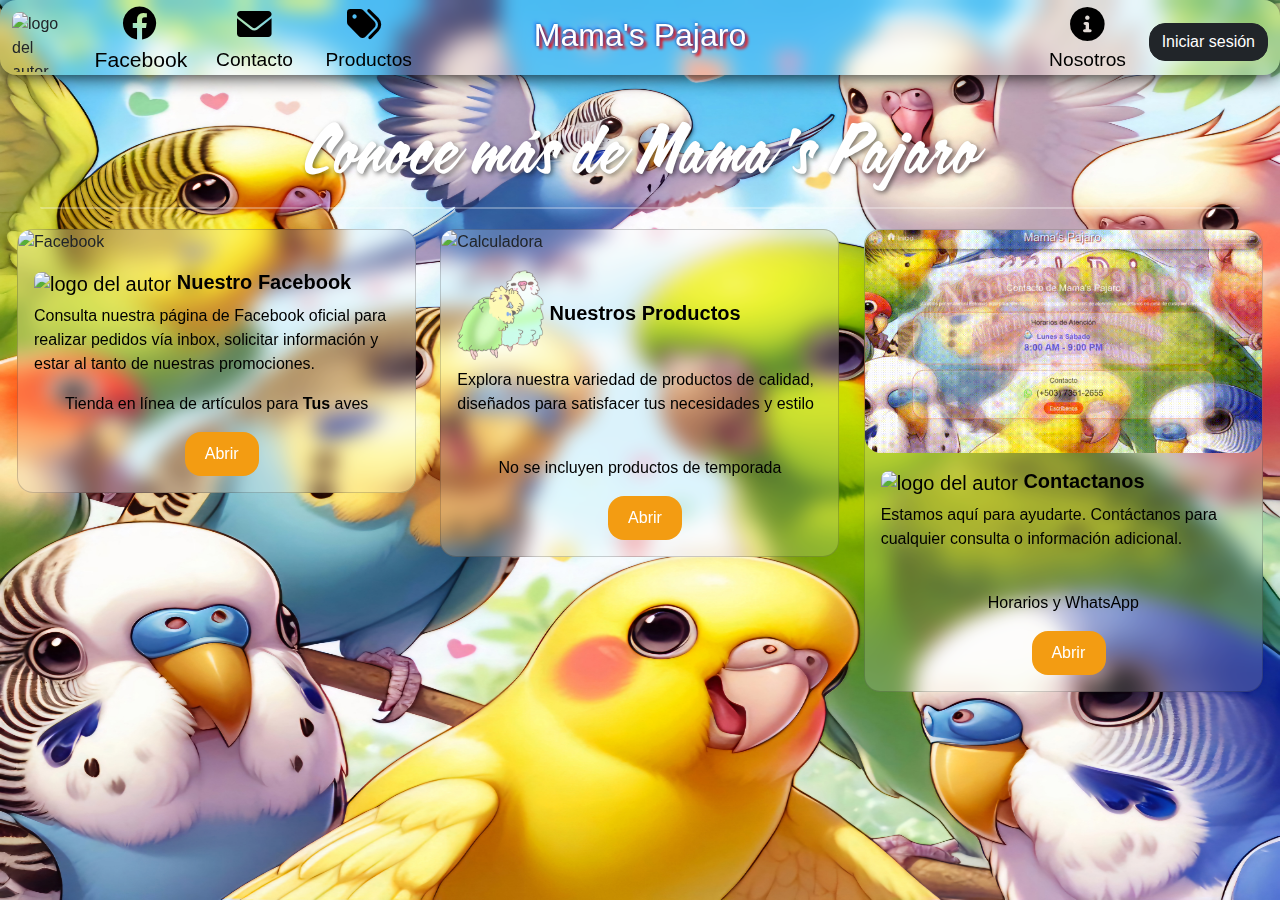
==== commit 3e715b43: "Actualizacion Home V2.1" ====
--- a/Home.html
+++ b/Home.html
@@ -104,12 +104,12 @@
 							<span id="a">‎Facebook</span>
 						</a>
 	
-						<a href="https://gerrig.byethost8.com/MamaPajaro/Contacto.html" class="nav-link zero" id="a">
+						<a href="Contacto.html" class="nav-link zero" id="a">
 							<i class="fas fa-envelope" id="a"></i>
 							<span id="a">Contacto</span>
 						</a>
 	
-						<a href="https://gerrig.byethost8.com/MamaPajaro/Productos.html" class="nav-link zero" id="a">
+						<a href="Productos.php" class="nav-link zero" id="a">
 							<i class="fas fa-tags" id="a"></i>
 							<span id="a">‎Productos</span>
 						</a>
@@ -283,8 +283,6 @@
 	
 	 <script src="./js/button.js"></script>
 	
-			<br>
-	
+	<br>
 	</body>
-	
-</html>+	</html>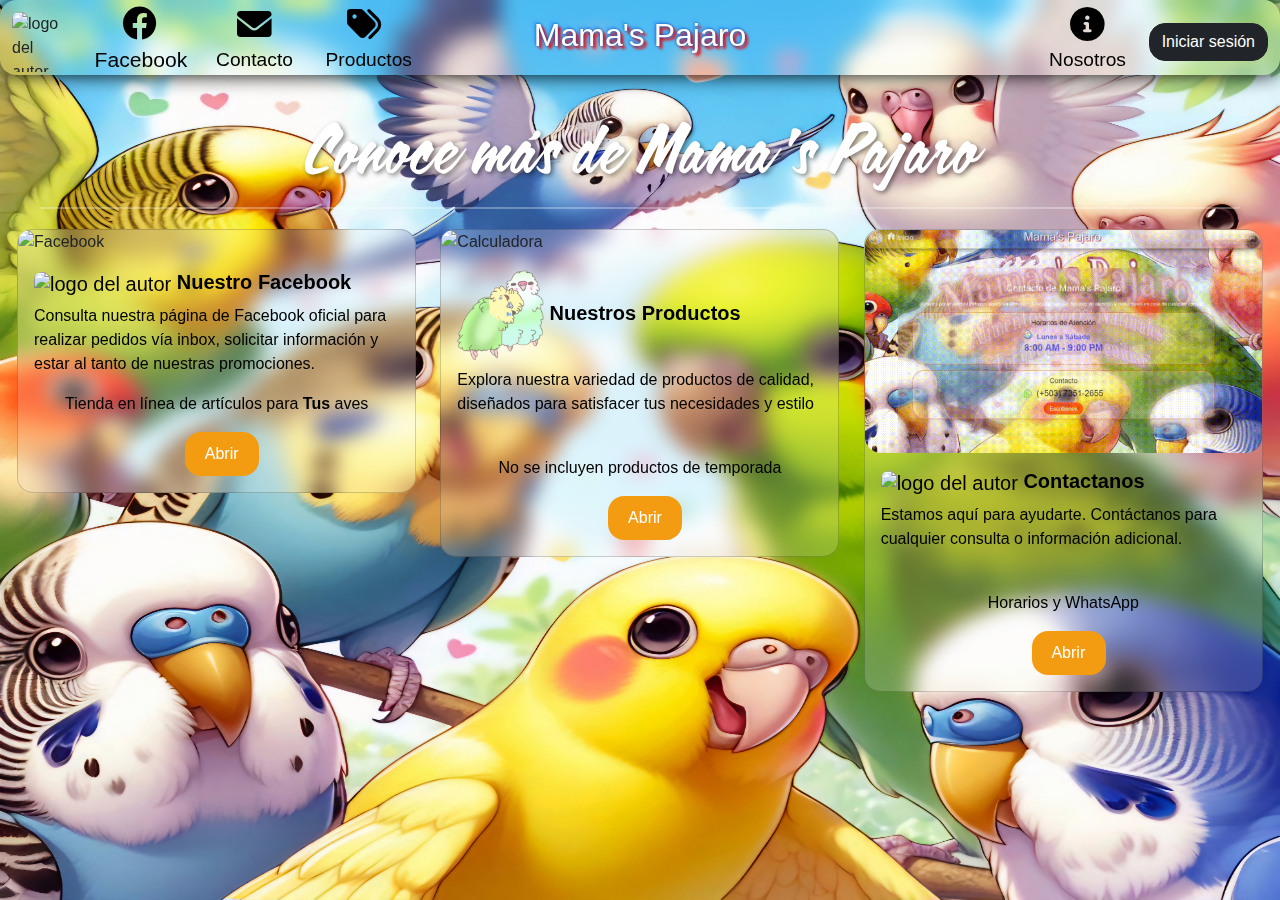
==== commit 5e23e0db: "New Metadata" ====
--- a/Home.html
+++ b/Home.html
@@ -42,22 +42,22 @@
 	<link rel="preload" href="Resources\Animate\Contactanos.gif" as="image">
 
 	<!-- Metadatos de Open Graph (OG) -->
-	<meta property="og:image:secure_url" content="https://mamapajaro.github.io/Resources/Logo/Logo.png" />
-    <meta property="og:title" content="Mama's Pajaro - Alimentación y Productos para Aves">
-    <meta property="og:description" content="Descubre nuestros productos para aves y alimenta a tus pichones de forma adecuada con Mama's Pajaro. Ayuda a tus aves a crecer saludables.">
-    <meta property="og:image" content="https://mamapajaro.github.io/Resources/Logo/Logo.png">
+	<meta property="og:image:secure_url" content="https://mamapajaro.github.io/Resources/Logo/LogoL.png" />
+    	<meta property="og:title" content="Mama's Pajaro - Alimentación y Productos para Aves">
+    	<meta property="og:description" content="Descubre nuestros productos para aves y alimenta a tus pichones de forma adecuada con Mama's Pajaro. Ayuda a tus aves a crecer saludables.">
+    	<meta property="og:image" content="https://mamapajaro.github.io/Resources/Logo/LogoL.png">
 	<meta property="og:image:type" content="image/png" />
 	<meta property="og:image:width" content="400" />
 	<meta property="og:image:height" content="300" />
 	<meta property="og:image:alt" content="Mama's Pajaro" />
-    <meta property="og:url" content="https://mamapajaro.github.io">
-    <meta property="og:type" content="website">
-
-    <!-- Metadatos para Twitter -->
-    <meta name="twitter:title" content="Mama's Pajaro - Alimentación y Productos para Aves">
-    <meta name="twitter:description" content="Descubre nuestros productos para aves y alimenta a tus pichones de forma adecuada con Mama's Pajaro. Ayuda a tus aves a crecer saludables.">
-    <meta name="twitter:image" content="https://mamapajaro.github.io/Resources/Logo/Logo.png">
-    <meta name="twitter:card" content="summary_large_image">
+    	<meta property="og:url" content="https://mamapajaro.github.io">
+    	<meta property="og:type" content="website">
+
+    	<!-- Metadatos para Twitter -->
+    	<meta name="twitter:title" content="Mama's Pajaro - Alimentación y Productos para Aves">
+    	<meta name="twitter:description" content="Descubre nuestros productos para aves y alimenta a tus pichones de forma adecuada con Mama's Pajaro. Ayuda a tus aves a crecer saludables.">
+    	<meta name="twitter:image" content="https://mamapajaro.github.io/Resources/Logo/LogoL.png">
+    	<meta name="twitter:card" content="summary_large_image">
 
 
 	<script type="application/ld+json">
@@ -285,4 +285,4 @@
 	
 	<br>
 	</body>
-	</html>+	</html>
